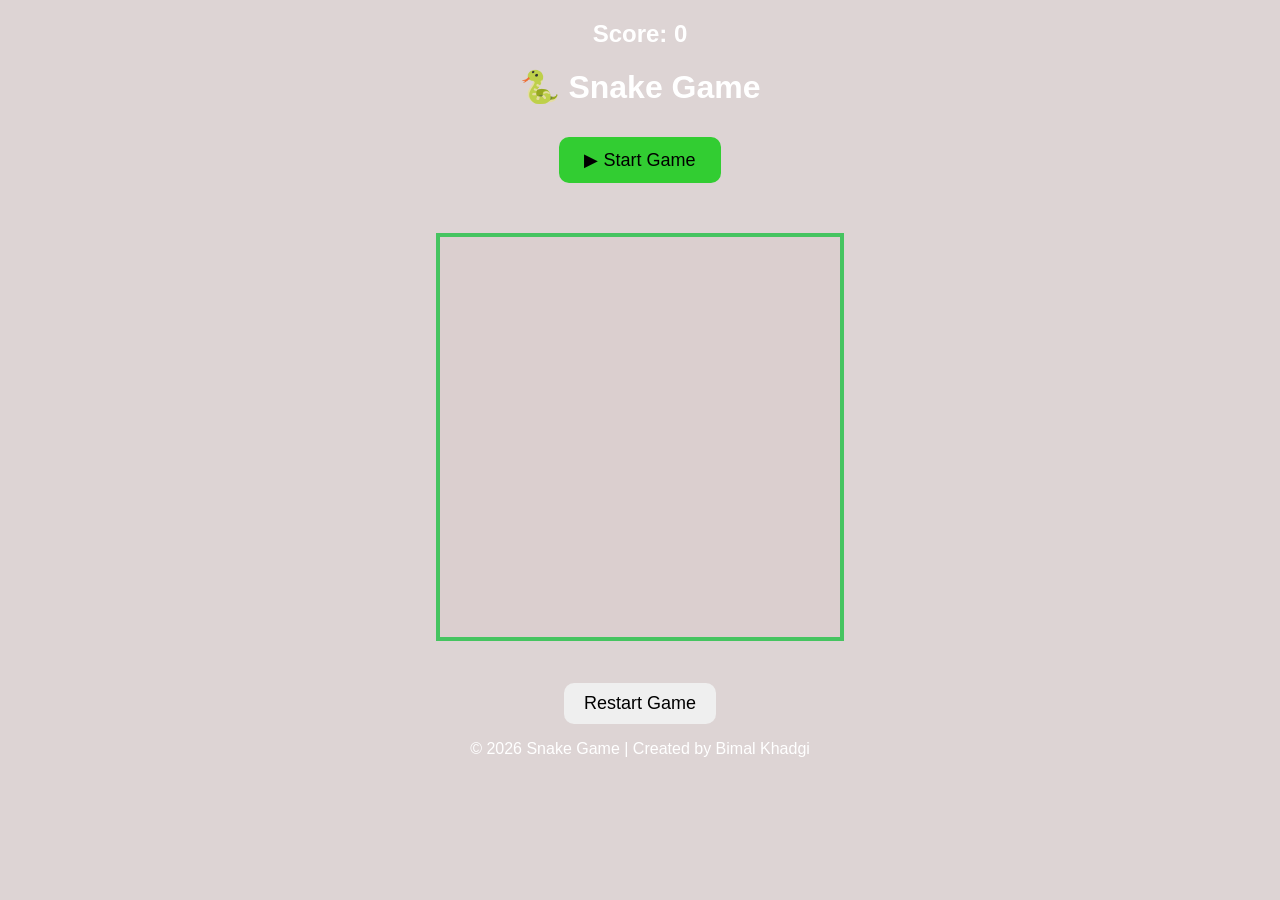
==== index.html @ 360b9bbe "add the image folder" ====
<!DOCTYPE html>
<html lang="en">

<head>
    <meta charset="UTF-8">
    <meta name="viewport" content="width=device-width, initial-scale=1.0">
    <title>Snake Game</title>
    <link rel="stylesheet" href="style.css">

</head>

<body>
    <header>
        <h2>Score:
            <span id="score">0</span>
        </h2>
    </header>

    <h1>🐍 Snake Game</h1>

    <div class="menu">

        <button id="startBtn" onclick="startGame()">
            ▶ Start Game
        </button>

        <button id="pauseBtn" onclick="pauseGame()" style="display:none;">
            ⏸ Pause
        </button>

    </div>

    <canvas id="game" width="400" height="400"></canvas>

    <br><br>

    <button onclick="restartGame()">Restart Game</button>

    <script src="script.js"></script>

    <footer>
        <p>© 2026 Snake Game | Created by Bimal Khadgi</p>
    </footer>

</body>

</html>
---- style.css ----
body {
    background: #ddd4d4;
    color: white;
    font-family: Arial;
    text-align: center;
}

h1 {
    margin-top: 20px;
}

canvas {
    background: rgb(219, 207, 207);
    border: 4px solid rgb(69, 196, 96);
    margin-top: 20px;
}

button {
    margin-top: 20px;
    padding: 10px 20px;
    font-size: 18px;
    border: none;
    border-radius: 10px;
    cursor: pointer;
}

button:hover {
    background: rgb(74, 151, 74);
    color: rgb(13, 235, 79);
}

.score {
    font-size: 25px;
}

.menu {

    margin: 20px;

}

.menu button {

    padding: 12px 25px;

    font-size: 18px;

    margin: 10px;

    background: #32CD32;

    border: none;

    border-radius: 10px;

    cursor: pointer;

}

.menu button:hover {

    background: green;

    color: white;

}
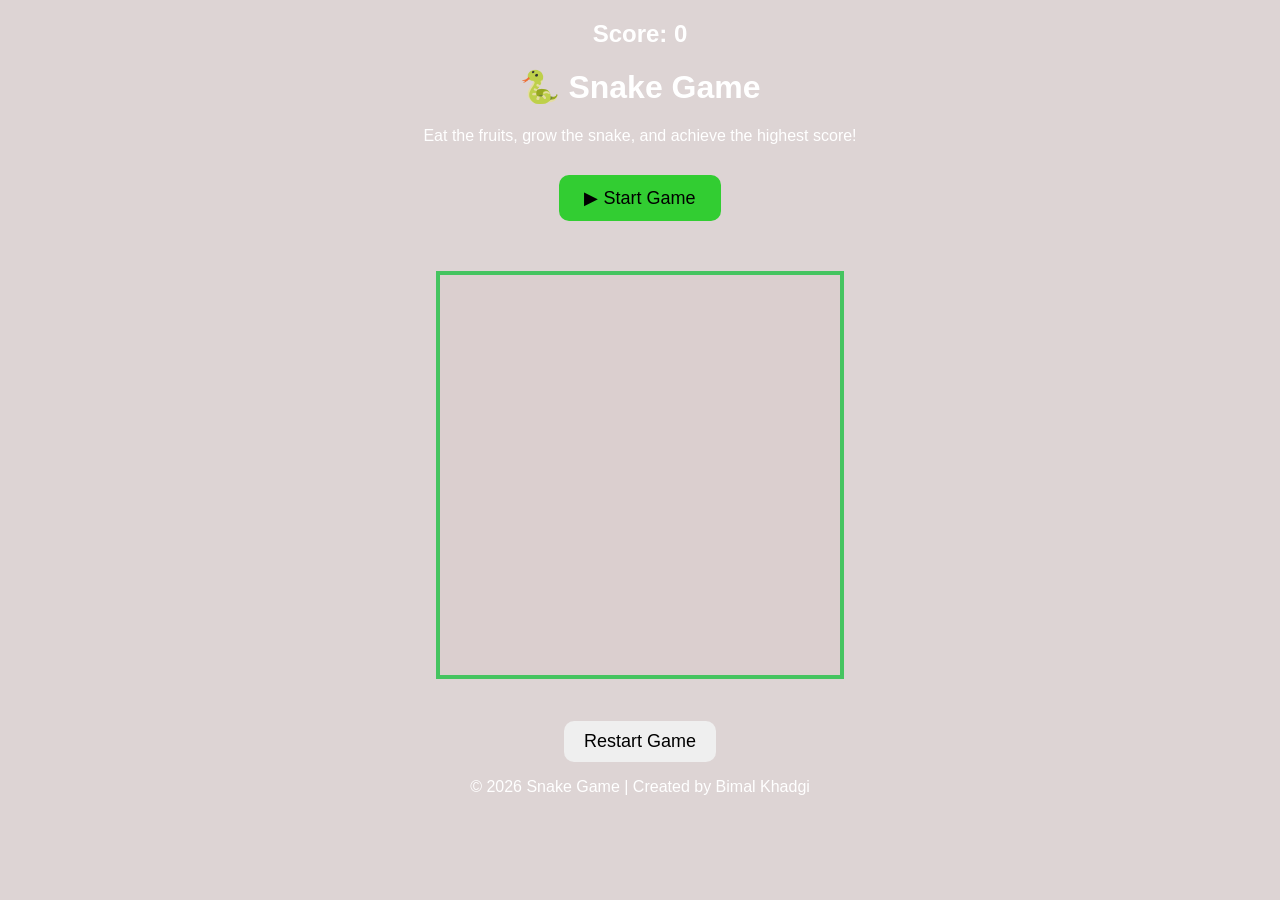
==== commit a7a2be0e: "add class descriptions" ====
--- a/index.html
+++ b/index.html
@@ -17,6 +17,9 @@
     </header>
 
     <h1>🐍 Snake Game</h1>
+    <p class="description">
+        Eat the fruits, grow the snake, and achieve the highest score!
+    </p>
 
     <div class="menu">
 
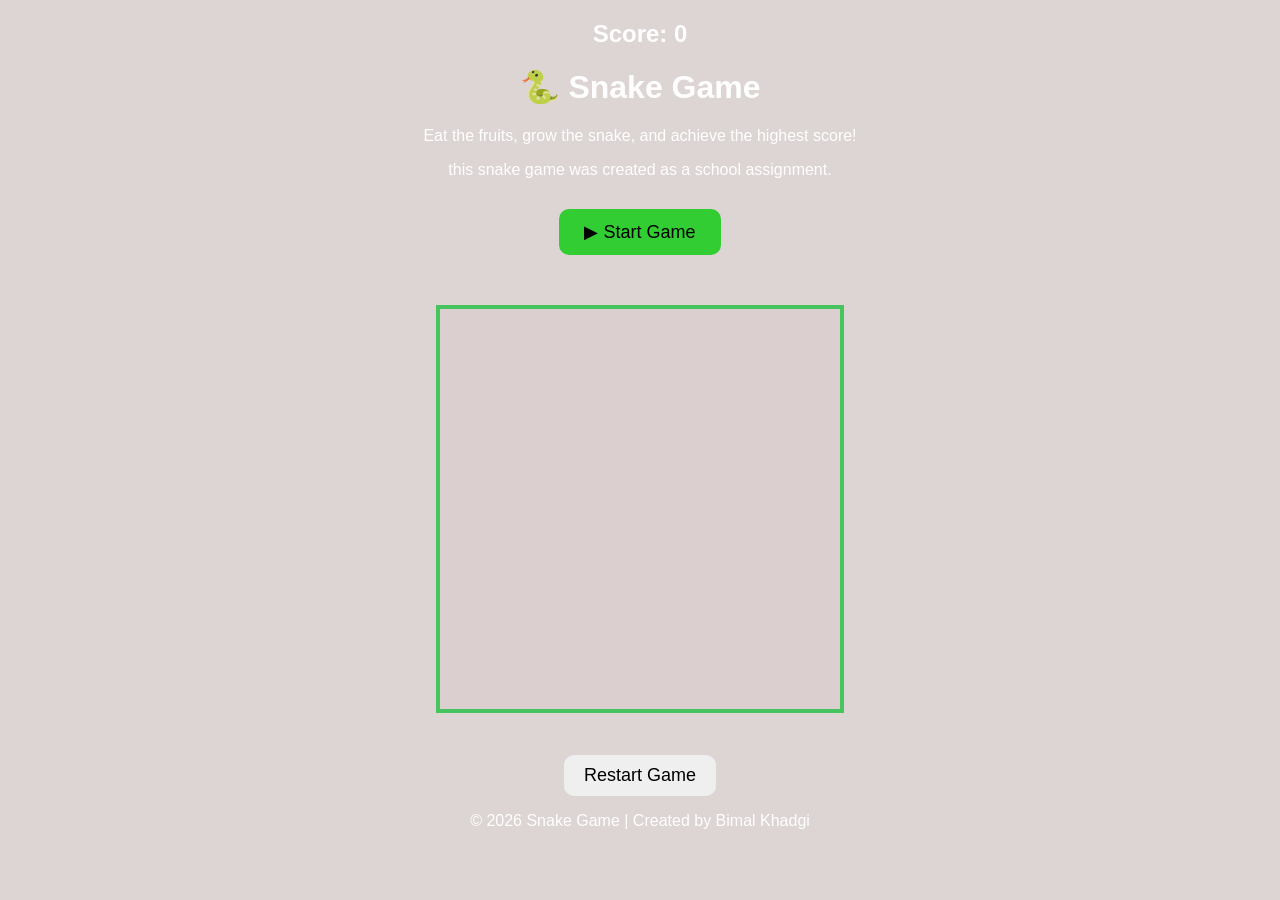
==== commit 0f38bdd0: "described tihis game is school project" ====
--- a/index.html
+++ b/index.html
@@ -20,6 +20,7 @@
     <p class="description">
         Eat the fruits, grow the snake, and achieve the highest score!
     </p>
+    <p>this snake game was created as a school assignment.</p>
 
     <div class="menu">
 
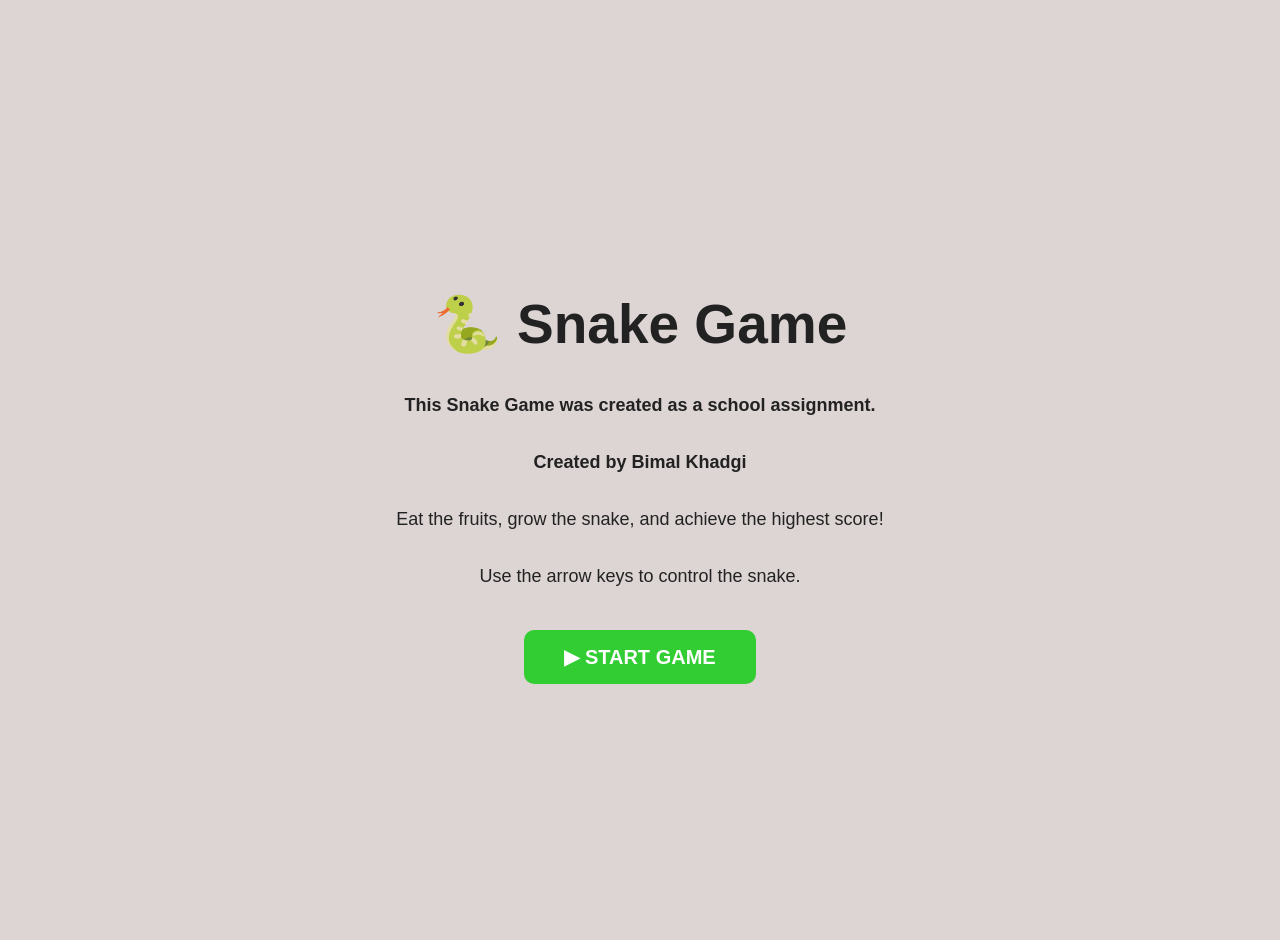
==== commit 0ab453d0: "game style and html change for intro" ====
--- a/index.html
+++ b/index.html
@@ -6,45 +6,69 @@
     <meta name="viewport" content="width=device-width, initial-scale=1.0">
     <title>Snake Game</title>
     <link rel="stylesheet" href="style.css">
-
 </head>
 
 <body>
-    <header>
-        <h2>Score:
-            <span id="score">0</span>
-        </h2>
-    </header>
 
-    <h1>🐍 Snake Game</h1>
-    <p class="description">
-        Eat the fruits, grow the snake, and achieve the highest score!
-    </p>
-    <p>this snake game was created as a school assignment.</p>
+    <!-- INTRO SCREEN -->
+    <div id="introScreen">
 
-    <div class="menu">
+        <h1>🐍 Snake Game</h1>
 
-        <button id="startBtn" onclick="startGame()">
-            ▶ Start Game
-        </button>
+        <p class="assignment">
+            This Snake Game was created as a school assignment.
+        </p>
 
-        <button id="pauseBtn" onclick="pauseGame()" style="display:none;">
-            ⏸ Pause
+        <p class="created">
+            Created by Bimal Khadgi
+        </p>
+
+        <p>
+            Eat the fruits, grow the snake, and achieve the highest score!
+        </p>
+
+        <p>
+            Use the arrow keys to control the snake.
+        </p>
+
+        <button id="introStartBtn" onclick="startGame()">
+            ▶ START GAME
         </button>
 
     </div>
 
-    <canvas id="game" width="400" height="400"></canvas>
 
-    <br><br>
+    <!-- GAME SCREEN -->
+    <div id="gameArea">
 
-    <button onclick="restartGame()">Restart Game</button>
+        <h2>
+            Score: <span id="score">0</span>
+        </h2>
+
+        <div class="menu">
+
+            <button id="startBtn" onclick="startGame()">
+                ▶ Start Game
+            </button>
+
+            <button id="pauseBtn" onclick="pauseGame()">
+                ⏸ Pause
+            </button>
+
+        </div>
+
+        <canvas id="game" width="400" height="400"></canvas>
+
+        <br>
+
+        <button onclick="restartGame()">
+            🔄 Restart Game
+        </button>
+
+    </div>
+
 
     <script src="script.js"></script>
-
-    <footer>
-        <p>© 2026 Snake Game | Created by Bimal Khadgi</p>
-    </footer>
 
 </body>
 
--- a/style.css
+++ b/style.css
@@ -1,66 +1,144 @@
 body {
+    margin: 0;
     background: #ddd4d4;
-    color: white;
-    font-family: Arial;
+    color: #222;
+    font-family: Arial, sans-serif;
     text-align: center;
 }
 
-h1 {
-    margin-top: 20px;
+
+/* INTRO */
+
+#introScreen {
+    min-height: 100vh;
+
+    display: flex;
+    flex-direction: column;
+
+    justify-content: center;
+    align-items: center;
+
+    padding: 20px;
 }
+
+#introScreen h1 {
+    font-size: 55px;
+    margin-bottom: 20px;
+}
+
+.assignment {
+    font-size: 21px;
+    font-weight: bold;
+}
+
+.created {
+    font-size: 20px;
+    font-weight: bold;
+}
+
+#introScreen p {
+    font-size: 18px;
+}
+
+
+/* START BUTTON */
+
+#introStartBtn {
+    margin-top: 25px;
+
+    padding: 15px 40px;
+
+    font-size: 20px;
+    font-weight: bold;
+
+    color: white;
+    background: #32CD32;
+
+    border: none;
+    border-radius: 10px;
+
+    cursor: pointer;
+}
+
+#introStartBtn:hover {
+    background: green;
+}
+
+
+/* GAME */
+
+#gameArea {
+    display: none;
+
+    min-height: 100vh;
+
+    flex-direction: column;
+    justify-content: center;
+    align-items: center;
+}
+
+#gameArea h2 {
+    margin: 10px;
+    font-size: 25px;
+}
+
+
+/* MENU */
+
+.menu {
+    margin: 5px;
+}
+
+.menu button {
+    padding: 10px 20px;
+
+    font-size: 17px;
+
+    margin: 5px;
+
+    background: #32CD32;
+
+    color: white;
+
+    border: none;
+    border-radius: 10px;
+
+    cursor: pointer;
+}
+
+.menu button:hover {
+    background: green;
+}
+
+
+/* CANVAS */
 
 canvas {
     background: rgb(219, 207, 207);
+
     border: 4px solid rgb(69, 196, 96);
-    margin-top: 20px;
+
+    margin-top: 5px;
 }
 
-button {
-    margin-top: 20px;
+
+/* RESTART */
+
+#gameArea > button {
+    margin-top: 10px;
+
     padding: 10px 20px;
-    font-size: 18px;
-    border: none;
-    border-radius: 10px;
-    cursor: pointer;
-}
 
-button:hover {
-    background: rgb(74, 151, 74);
-    color: rgb(13, 235, 79);
-}
-
-.score {
-    font-size: 25px;
-}
-
-.menu {
-
-    margin: 20px;
-
-}
-
-.menu button {
-
-    padding: 12px 25px;
-
-    font-size: 18px;
-
-    margin: 10px;
-
-    background: #32CD32;
+    font-size: 17px;
 
     border: none;
 
     border-radius: 10px;
 
     cursor: pointer;
-
 }
 
-.menu button:hover {
-
-    background: green;
-
+#gameArea > button:hover {
+    background: rgb(74, 151, 74);
     color: white;
-
 }
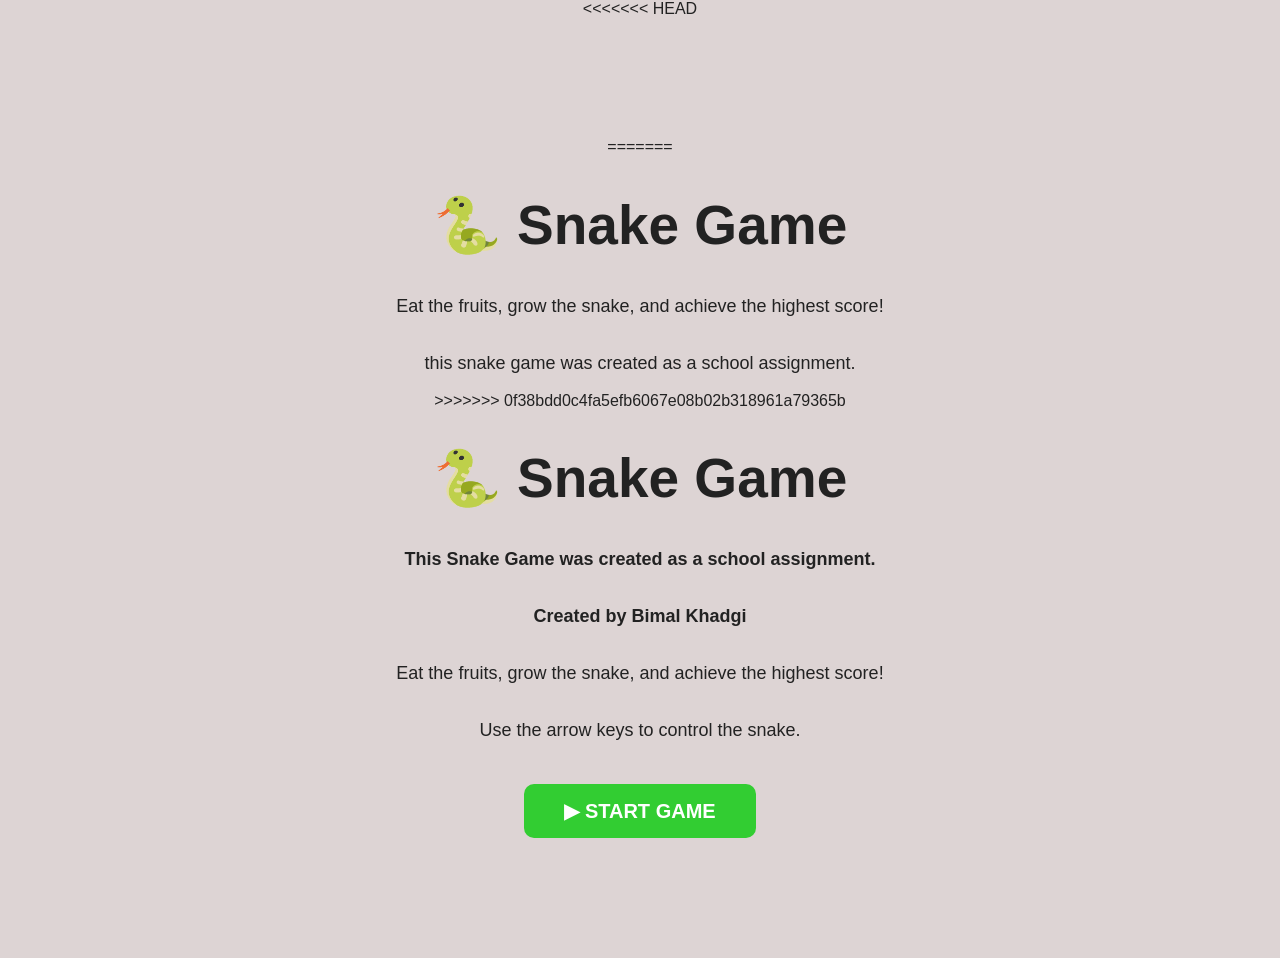
==== commit 64d7086b: "Merge branch 'main' of https://github.com/Bimal222/snake-game" ====
--- a/index.html
+++ b/index.html
@@ -10,8 +10,16 @@
 
 <body>
 
+<<<<<<< HEAD
     <!-- INTRO SCREEN -->
     <div id="introScreen">
+=======
+    <h1>🐍 Snake Game</h1>
+    <p class="description">
+        Eat the fruits, grow the snake, and achieve the highest score!
+    </p>
+    <p>this snake game was created as a school assignment.</p>
+>>>>>>> 0f38bdd0c4fa5efb6067e08b02b318961a79365b
 
         <h1>🐍 Snake Game</h1>
 
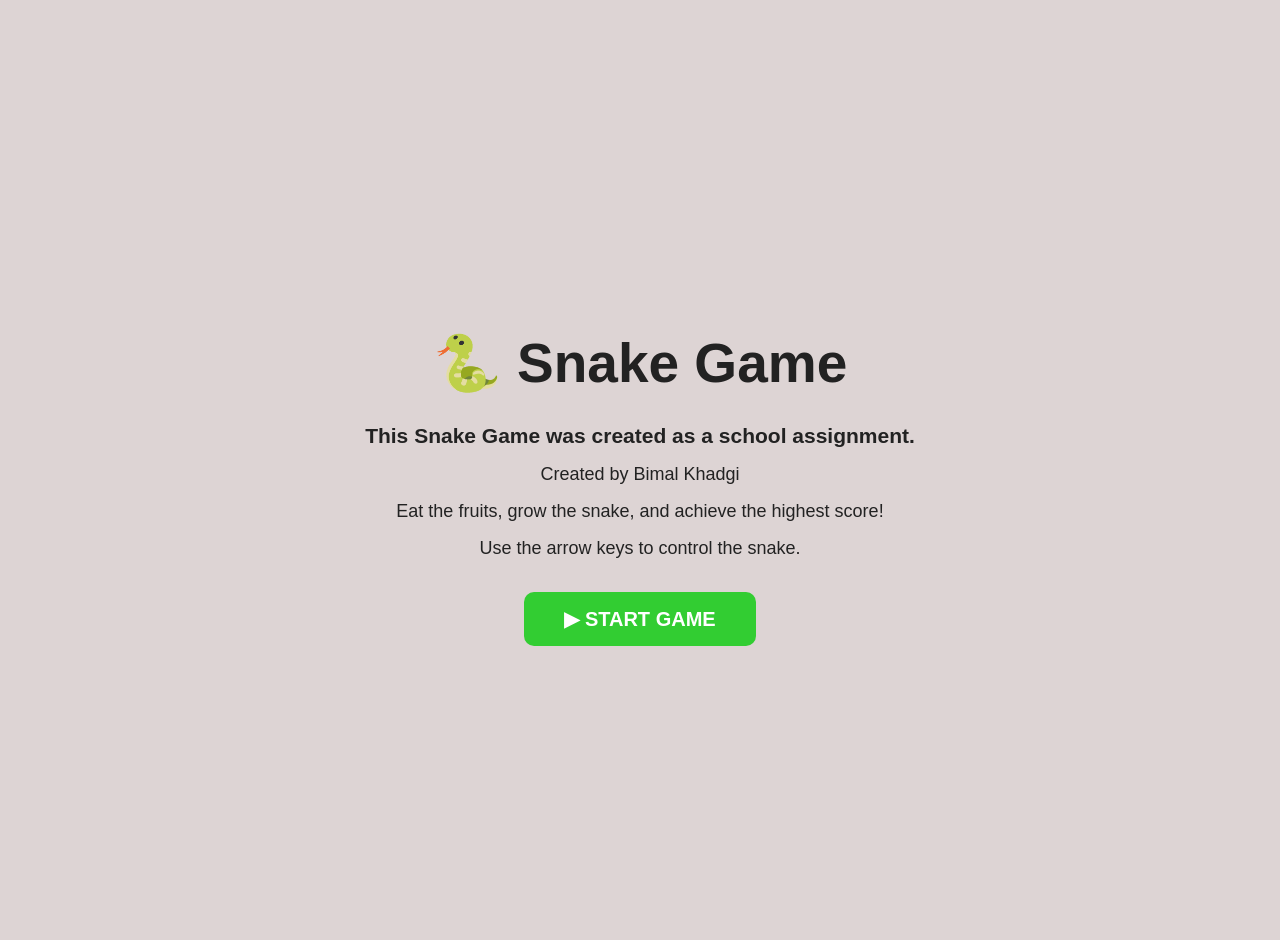
==== commit e4fa1c67: "all change" ====
--- a/index.html
+++ b/index.html
@@ -10,34 +10,18 @@
 
 <body>
 
-<<<<<<< HEAD
-    <!-- INTRO SCREEN -->
+    <!-- ONE AND ONLY INTRO -->
     <div id="introScreen">
-=======
-    <h1>🐍 Snake Game</h1>
-    <p class="description">
-        Eat the fruits, grow the snake, and achieve the highest score!
-    </p>
-    <p>this snake game was created as a school assignment.</p>
->>>>>>> 0f38bdd0c4fa5efb6067e08b02b318961a79365b
 
         <h1>🐍 Snake Game</h1>
 
-        <p class="assignment">
-            This Snake Game was created as a school assignment.
-        </p>
+        <p>This Snake Game was created as a school assignment.</p>
 
-        <p class="created">
-            Created by Bimal Khadgi
-        </p>
+        <p>Created by Bimal Khadgi</p>
 
-        <p>
-            Eat the fruits, grow the snake, and achieve the highest score!
-        </p>
+        <p>Eat the fruits, grow the snake, and achieve the highest score!</p>
 
-        <p>
-            Use the arrow keys to control the snake.
-        </p>
+        <p>Use the arrow keys to control the snake.</p>
 
         <button id="introStartBtn" onclick="startGame()">
             ▶ START GAME
@@ -46,7 +30,7 @@
     </div>
 
 
-    <!-- GAME SCREEN -->
+    <!-- GAME -->
     <div id="gameArea">
 
         <h2>
--- a/style.css
+++ b/style.css
@@ -26,22 +26,15 @@
     margin-bottom: 20px;
 }
 
-.assignment {
+#introScreen p {
+    font-size: 18px;
+    margin: 8px;
+}
+
+#introScreen p:first-of-type {
     font-size: 21px;
     font-weight: bold;
 }
-
-.created {
-    font-size: 20px;
-    font-weight: bold;
-}
-
-#introScreen p {
-    font-size: 18px;
-}
-
-
-/* START BUTTON */
 
 #introStartBtn {
     margin-top: 25px;
@@ -83,7 +76,7 @@
 }
 
 
-/* MENU */
+/* BUTTONS */
 
 .menu {
     margin: 5px;
@@ -91,13 +84,10 @@
 
 .menu button {
     padding: 10px 20px;
-
     font-size: 17px;
-
     margin: 5px;
 
     background: #32CD32;
-
     color: white;
 
     border: none;
@@ -111,13 +101,11 @@
 }
 
 
-/* CANVAS */
+/* GAME */
 
 canvas {
     background: rgb(219, 207, 207);
-
     border: 4px solid rgb(69, 196, 96);
-
     margin-top: 5px;
 }
 
@@ -132,7 +120,6 @@
     font-size: 17px;
 
     border: none;
-
     border-radius: 10px;
 
     cursor: pointer;
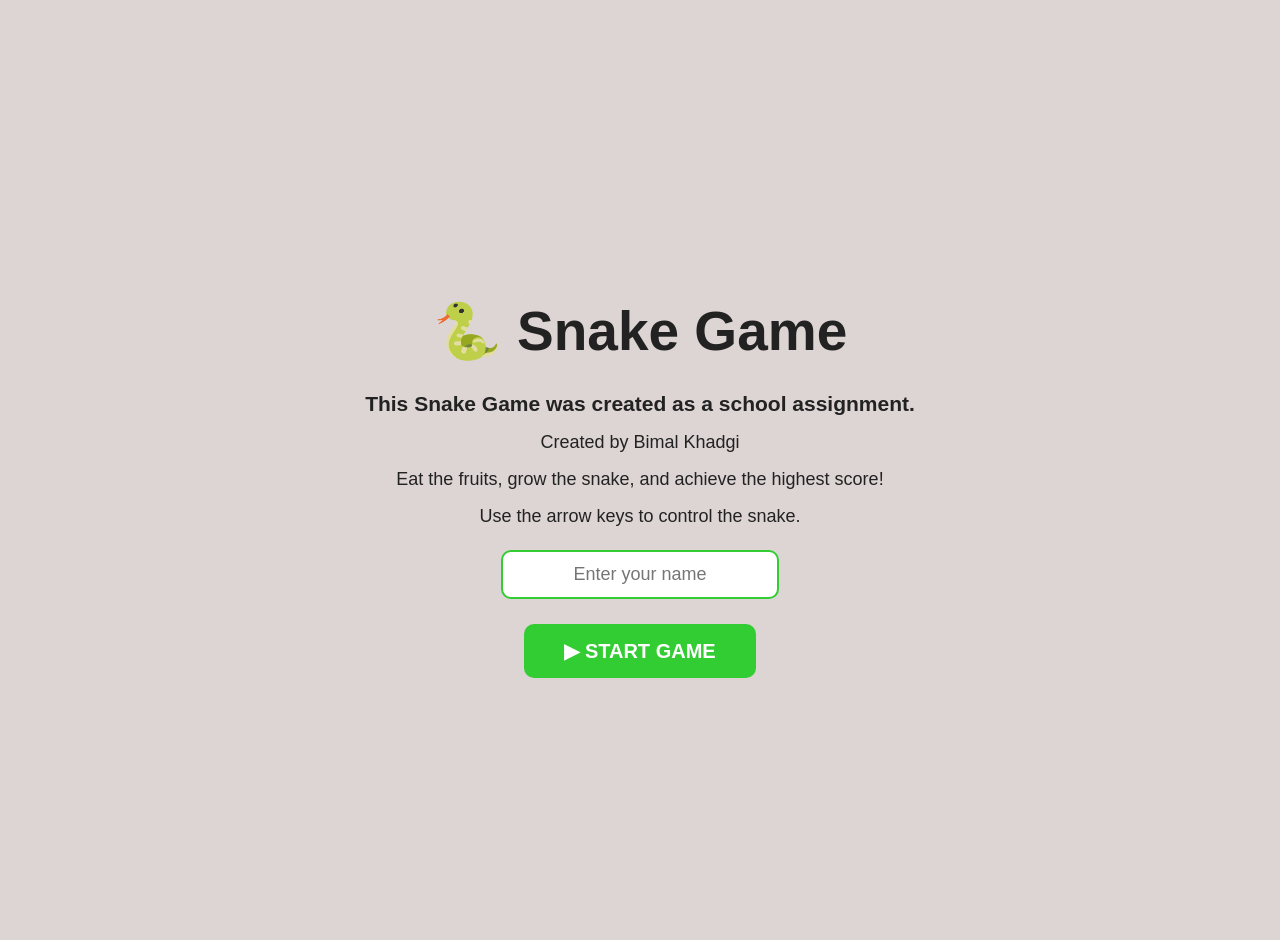
==== commit 7359ea12: "change for name" ====
--- a/index.html
+++ b/index.html
@@ -22,6 +22,8 @@
         <p>Eat the fruits, grow the snake, and achieve the highest score!</p>
 
         <p>Use the arrow keys to control the snake.</p>
+
+        <input type="text" id="playerName" placeholder="Enter your name" maxlength="20">
 
         <button id="introStartBtn" onclick="startGame()">
             ▶ START GAME
--- a/style.css
+++ b/style.css
@@ -112,7 +112,7 @@
 
 /* RESTART */
 
-#gameArea > button {
+#gameArea>button {
     margin-top: 10px;
 
     padding: 10px 20px;
@@ -125,7 +125,31 @@
     cursor: pointer;
 }
 
-#gameArea > button:hover {
+#gameArea>button:hover {
     background: rgb(74, 151, 74);
     color: white;
+}
+
+/* PLAYER NAME */
+
+#playerName {
+    width: 250px;
+
+    padding: 12px;
+
+    margin-top: 15px;
+
+    font-size: 18px;
+
+    text-align: center;
+
+    border: 2px solid #32CD32;
+
+    border-radius: 10px;
+
+    outline: none;
+}
+
+#playerName:focus {
+    border-color: green;
 }
